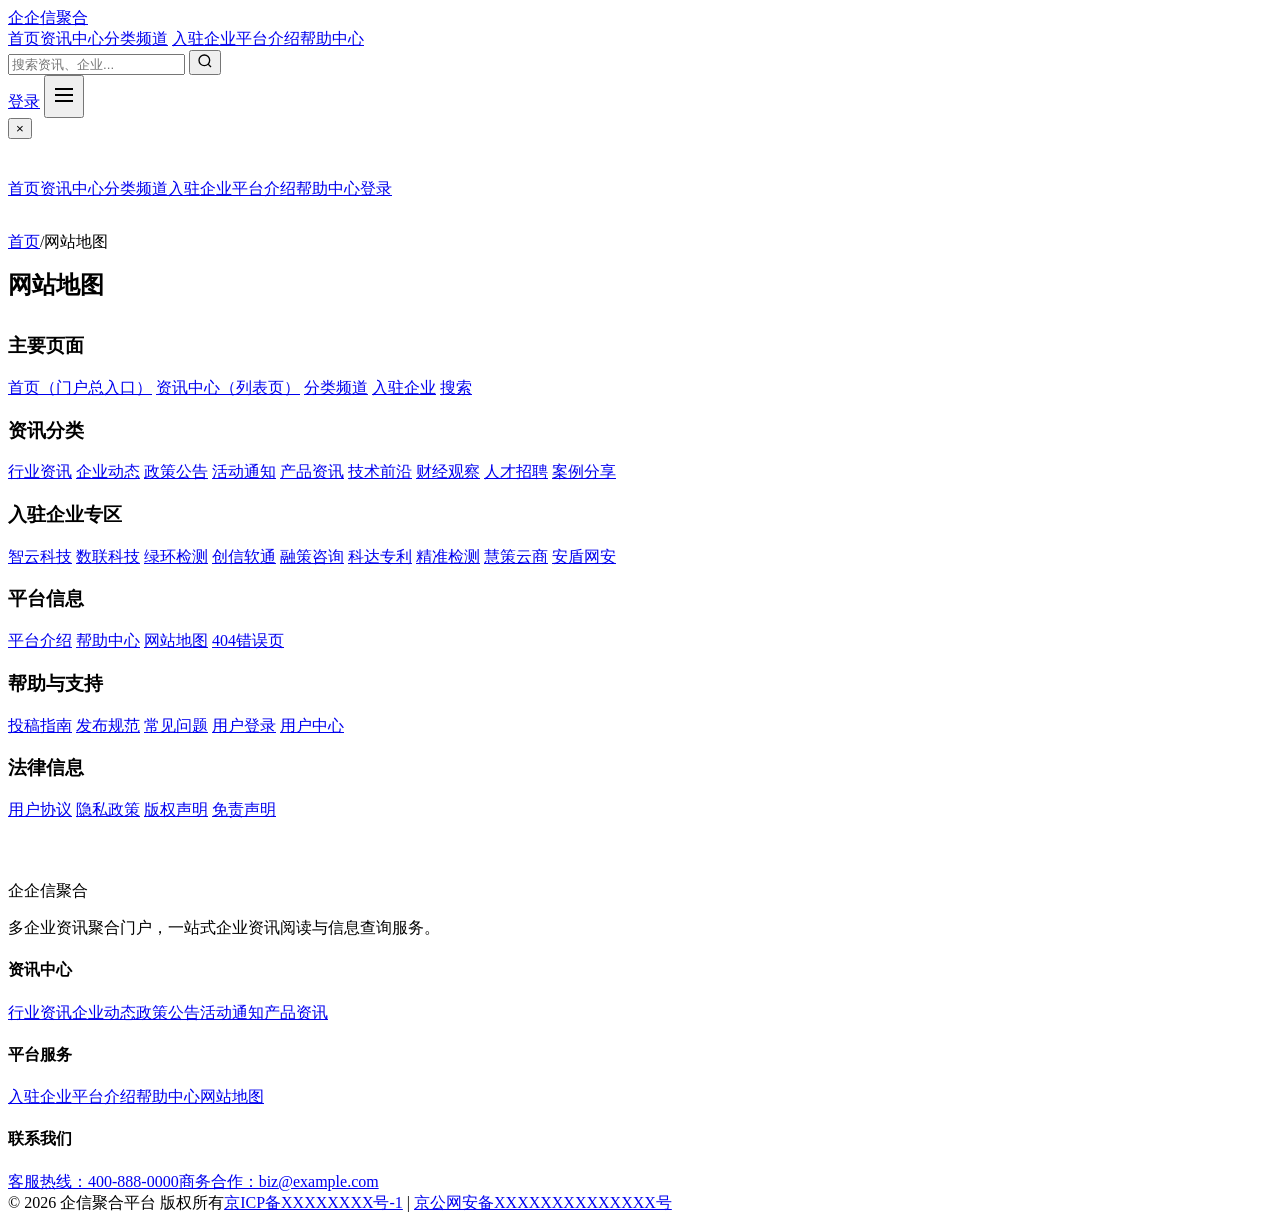
==== sitemap.html @ 0d59a962 "Add files via upload" ====
<!DOCTYPE html>
<html lang="zh-CN">
<head>
  <meta charset="UTF-8">
  <meta name="viewport" content="width=device-width,initial-scale=1.0">
  <title>网站地图 - 企信聚合</title>
  <link rel="stylesheet" href="css/global.css">
</head>
<body>

<header class="site-header">
  <div class="header-inner">
    <a href="index.html" class="site-logo"><span class="logo-icon">企</span>企信聚合</a>
    <nav class="main-nav">
      <a href="index.html">首页</a><a href="news-list.html">资讯中心</a><a href="categories.html">分类频道</a>
      <a href="enterprise-list.html">入驻企业</a><a href="about.html">平台介绍</a><a href="help.html">帮助中心</a>
    </nav>
    <div class="header-right">
      <form class="header-search search-form" action="search.html">
        <input type="text" name="q" placeholder="搜索资讯、企业..." class="search-input-from-url">
        <button type="submit"><svg width="16" height="16" fill="none" stroke="currentColor" stroke-width="2" viewBox="0 0 24 24"><circle cx="11" cy="11" r="8"/><path d="M21 21l-4.35-4.35"/></svg></button>
      </form>
      <a href="login.html" class="btn btn-primary btn-sm">登录</a>
      <button class="mobile-menu-btn" onclick="toggleMobileMenu()" style="padding:6px"><svg width="24" height="24" fill="none" stroke="currentColor" stroke-width="2" viewBox="0 0 24 24"><path d="M3 12h18M3 6h18M3 18h18"/></svg></button>
    </div>
  </div>
</header>
<div id="mobile-overlay" class="mobile-overlay" onclick="toggleMobileMenu()"></div>
<div id="mobile-drawer" class="mobile-drawer">
  <button class="close-btn" onclick="toggleMobileMenu()">&times;</button>
  <div style="margin-top:40px" class="mobile-nav">
    <a href="index.html">首页</a><a href="news-list.html">资讯中心</a><a href="categories.html">分类频道</a><a href="enterprise-list.html">入驻企业</a><a href="about.html">平台介绍</a><a href="help.html">帮助中心</a><a href="login.html">登录</a>
  </div>
</div>

<main>
  <div class="container" style="padding-top:32px;padding-bottom:60px">
    <div class="breadcrumb"><a href="index.html">首页</a><span>/</span><span>网站地图</span></div>

    <h1 style="font-size:1.5rem;font-weight:700;margin-bottom:32px">网站地图</h1>

    <!-- Main Pages -->
    <div class="sitemap-section">
      <h3>主要页面</h3>
      <div class="sitemap-links">
        <a href="index.html">首页（门户总入口）</a>
        <a href="news-list.html">资讯中心（列表页）</a>
        <a href="categories.html">分类频道</a>
        <a href="enterprise-list.html">入驻企业</a>
        <a href="search.html">搜索</a>
      </div>
    </div>

    <!-- News Categories -->
    <div class="sitemap-section">
      <h3>资讯分类</h3>
      <div class="sitemap-links">
        <a href="news-list.html?cat=industry">行业资讯</a>
        <a href="news-list.html?cat=dynamic">企业动态</a>
        <a href="news-list.html?cat=policy">政策公告</a>
        <a href="news-list.html?cat=activity">活动通知</a>
        <a href="news-list.html?cat=product">产品资讯</a>
        <a href="news-list.html?cat=tech">技术前沿</a>
        <a href="news-list.html?cat=finance">财经观察</a>
        <a href="news-list.html?cat=hr">人才招聘</a>
        <a href="news-list.html?cat=case">案例分享</a>
      </div>
    </div>

    <!-- Enterprises -->
    <div class="sitemap-section">
      <h3>入驻企业专区</h3>
      <div class="sitemap-links">
        <a href="enterprise-zone.html?id=1">智云科技</a>
        <a href="enterprise-zone.html?id=2">数联科技</a>
        <a href="enterprise-zone.html?id=3">绿环检测</a>
        <a href="enterprise-zone.html?id=4">创信软通</a>
        <a href="enterprise-zone.html?id=5">融策咨询</a>
        <a href="enterprise-zone.html?id=6">科达专利</a>
        <a href="enterprise-zone.html?id=7">精准检测</a>
        <a href="enterprise-zone.html?id=8">慧策云商</a>
        <a href="enterprise-zone.html?id=9">安盾网安</a>
      </div>
    </div>

    <!-- Platform Pages -->
    <div class="sitemap-section">
      <h3>平台信息</h3>
      <div class="sitemap-links">
        <a href="about.html">平台介绍</a>
        <a href="help.html">帮助中心</a>
        <a href="sitemap.html">网站地图</a>
        <a href="404.html">404错误页</a>
      </div>
    </div>

    <!-- Help Pages -->
    <div class="sitemap-section">
      <h3>帮助与支持</h3>
      <div class="sitemap-links">
        <a href="help.html#guide">投稿指南</a>
        <a href="help.html#standards">发布规范</a>
        <a href="help.html#faq">常见问题</a>
        <a href="login.html">用户登录</a>
        <a href="user-center.html">用户中心</a>
      </div>
    </div>

    <!-- Legal -->
    <div class="sitemap-section">
      <h3>法律信息</h3>
      <div class="sitemap-links">
        <a href="#">用户协议</a>
        <a href="#">隐私政策</a>
        <a href="#">版权声明</a>
        <a href="#">免责声明</a>
      </div>
    </div>
  </div>
</main>

<footer class="site-footer">
  <div class="container">
    <div class="footer-grid">
      <div class="footer-brand"><div class="footer-logo"><span class="logo-icon">企</span>企信聚合</div><p>多企业资讯聚合门户，一站式企业资讯阅读与信息查询服务。</p></div>
      <div class="footer-col"><h4>资讯中心</h4><a href="news-list.html?cat=industry">行业资讯</a><a href="news-list.html?cat=dynamic">企业动态</a><a href="news-list.html?cat=policy">政策公告</a><a href="news-list.html?cat=activity">活动通知</a><a href="news-list.html?cat=product">产品资讯</a></div>
      <div class="footer-col"><h4>平台服务</h4><a href="enterprise-list.html">入驻企业</a><a href="about.html">平台介绍</a><a href="help.html">帮助中心</a><a href="sitemap.html">网站地图</a></div>
      <div class="footer-col"><h4>联系我们</h4><a href="#">客服热线：400-888-0000</a><a href="#">商务合作：biz@example.com</a></div>
    </div>
    <div class="footer-bottom"><span>© 2026 企信聚合平台 版权所有</span><span><a href="#">京ICP备XXXXXXXX号-1</a> | <a href="#">京公网安备XXXXXXXXXXXXXX号</a></span></div>
  </div>
</footer>

<script src="js/global.js"></script>
</body>
</html>
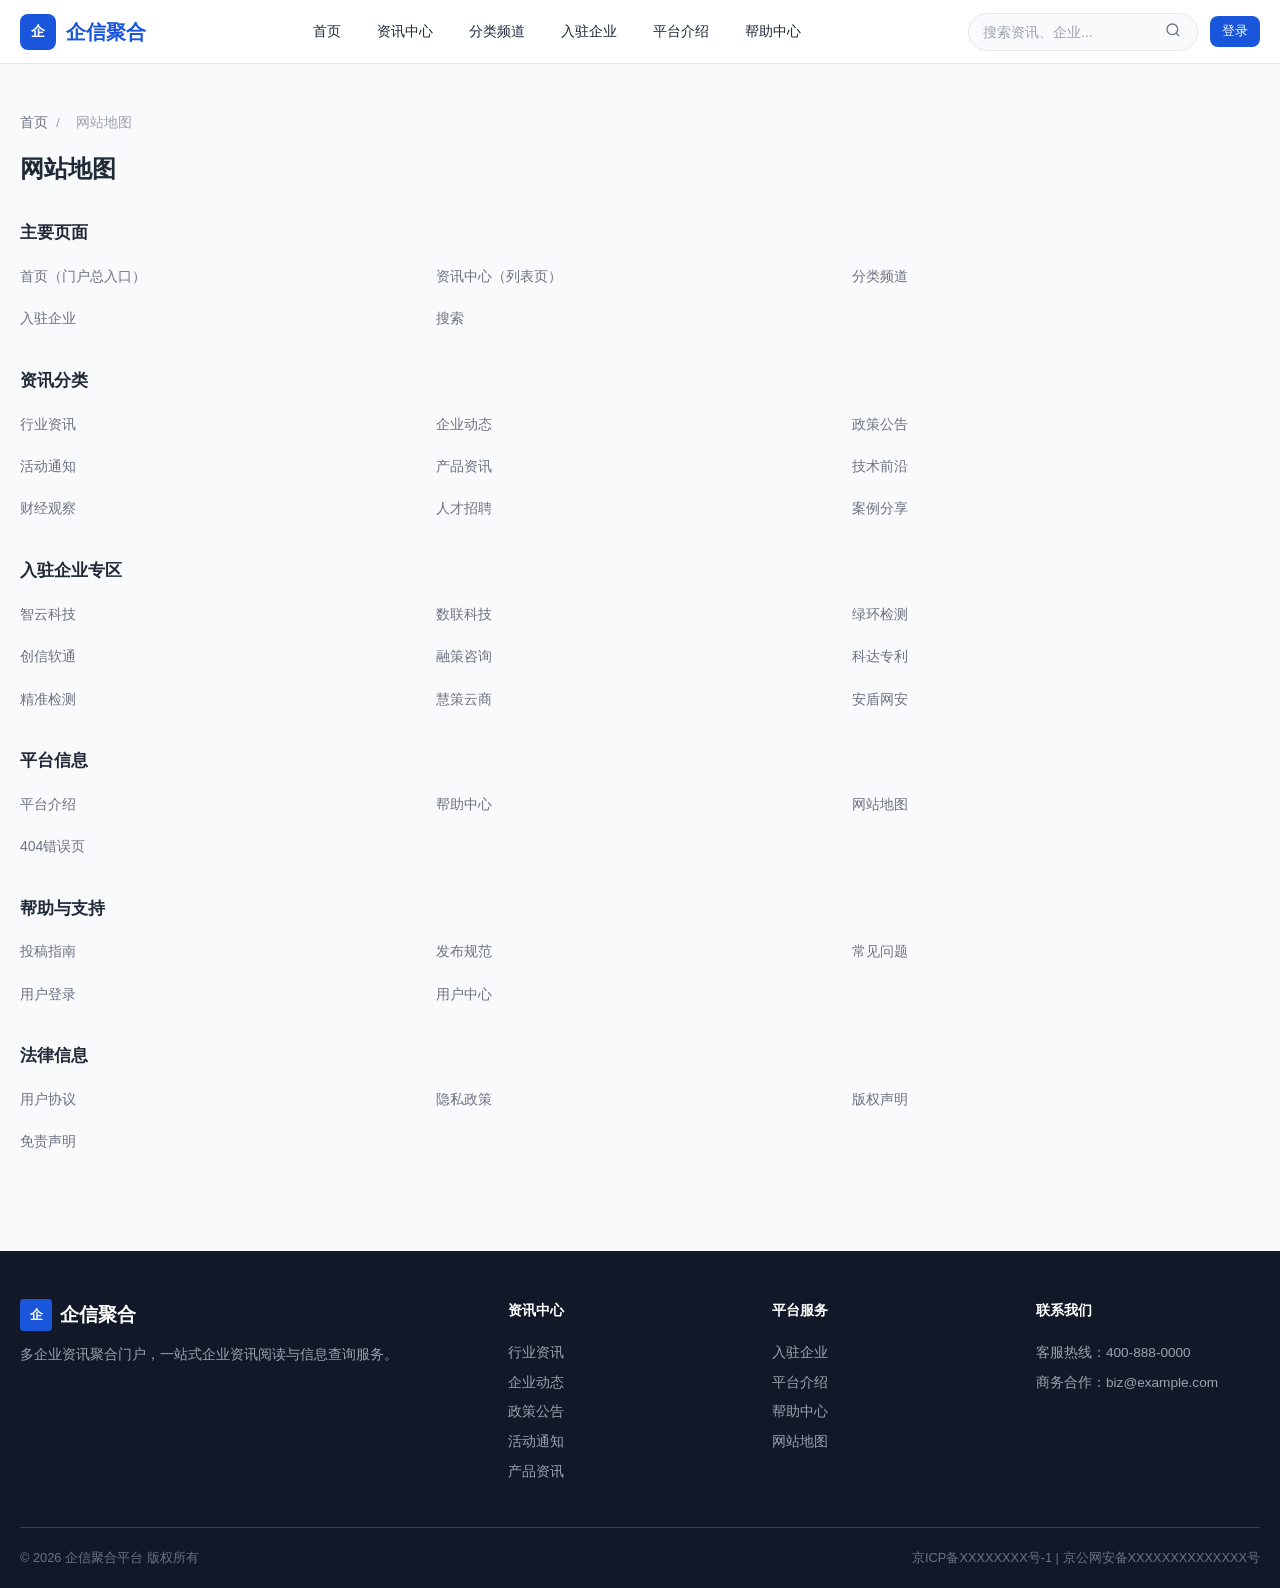
==== commit 12e156d9: "Fix stylesheet link in sitemap.html" ====
--- a/sitemap.html
+++ b/sitemap.html
@@ -4,7 +4,7 @@
   <meta charset="UTF-8">
   <meta name="viewport" content="width=device-width,initial-scale=1.0">
   <title>网站地图 - 企信聚合</title>
-  <link rel="stylesheet" href="css/global.css">
+  <link rel="stylesheet" href="global.css">
 </head>
 <body>
 
--- a/global.css
+++ b/global.css
@@ -0,0 +1,1139 @@
+/* ===== CSS Variables ===== */
+:root {
+  --color-primary: #1a56db;
+  --color-primary-dark: #1442a8;
+  --color-primary-light: #e8effc;
+  --color-primary-hover: #1545b5;
+  --color-secondary: #0e9f6e;
+  --color-accent: #ff6b35;
+  --color-danger: #e02424;
+  --color-warning: #faca15;
+  --color-text: #1f2937;
+  --color-text-secondary: #6b7280;
+  --color-text-light: #9ca3af;
+  --color-bg: #ffffff;
+  --color-bg-gray: #f9fafb;
+  --color-bg-dark: #111827;
+  --color-border: #e5e7eb;
+  --color-border-light: #f3f4f6;
+  --shadow-sm: 0 1px 2px rgba(0,0,0,.05);
+  --shadow-md: 0 4px 6px -1px rgba(0,0,0,.1),0 2px 4px -1px rgba(0,0,0,.06);
+  --shadow-lg: 0 10px 15px -3px rgba(0,0,0,.1),0 4px 6px -2px rgba(0,0,0,.05);
+  --shadow-xl: 0 20px 25px -5px rgba(0,0,0,.1),0 10px 10px -5px rgba(0,0,0,.04);
+  --radius-sm: 4px;
+  --radius-md: 8px;
+  --radius-lg: 12px;
+  --radius-xl: 16px;
+  --font-sans: -apple-system,BlinkMacSystemFont,"Segoe UI","PingFang SC","Hiragino Sans GB","Microsoft YaHei",sans-serif;
+  --font-mono: "SFMono-Regular",Consolas,"Liberation Mono",Menlo,monospace;
+  --max-width: 1280px;
+  --header-height: 64px;
+  --transition: all .25s ease;
+}
+
+/* ===== Reset ===== */
+*,*::before,*::after { box-sizing:border-box; margin:0; padding:0; }
+html { font-size:16px; scroll-behavior:smooth; -webkit-text-size-adjust:100%; }
+body { font-family:var(--font-sans); color:var(--color-text); background:var(--color-bg-gray); line-height:1.6; min-height:100vh; }
+a { color:var(--color-primary); text-decoration:none; transition:var(--transition); }
+a:hover { color:var(--color-primary-hover); }
+img { max-width:100%; height:auto; display:block; }
+ul,ol { list-style:none; }
+button,input,select,textarea { font-family:inherit; font-size:inherit; outline:none; border:none; background:none; }
+button { cursor:pointer; }
+table { border-collapse:collapse; width:100%; }
+
+/* ===== Layout ===== */
+.container { max-width:var(--max-width); margin:0 auto; padding:0 20px; }
+.flex { display:flex; }
+.flex-col { flex-direction:column; }
+.items-center { align-items:center; }
+.justify-between { justify-content:space-between; }
+.justify-center { justify-content:center; }
+.gap-1 { gap:8px; }
+.gap-2 { gap:16px; }
+.gap-3 { gap:24px; }
+.grid { display:grid; }
+.grid-2 { grid-template-columns:repeat(2,1fr); }
+.grid-3 { grid-template-columns:repeat(3,1fr); }
+.grid-4 { grid-template-columns:repeat(4,1fr); }
+
+/* ===== Header ===== */
+.site-header {
+  background:var(--color-bg);
+  border-bottom:1px solid var(--color-border);
+  position:sticky;
+  top:0;
+  z-index:1000;
+  height:var(--header-height);
+}
+.header-inner {
+  max-width:var(--max-width);
+  margin:0 auto;
+  padding:0 20px;
+  height:100%;
+  display:flex;
+  align-items:center;
+  justify-content:space-between;
+}
+.site-logo {
+  display:flex;
+  align-items:center;
+  gap:10px;
+  font-size:1.25rem;
+  font-weight:700;
+  color:var(--color-primary);
+  white-space:nowrap;
+}
+.site-logo .logo-icon {
+  width:36px;
+  height:36px;
+  background:var(--color-primary);
+  border-radius:var(--radius-md);
+  display:flex;
+  align-items:center;
+  justify-content:center;
+  color:#fff;
+  font-weight:800;
+  font-size:.9rem;
+}
+.main-nav { display:flex; align-items:center; gap:4px; }
+.main-nav a {
+  padding:8px 16px;
+  border-radius:var(--radius-md);
+  color:var(--color-text);
+  font-size:.9rem;
+  font-weight:500;
+  transition:var(--transition);
+  white-space:nowrap;
+}
+.main-nav a:hover,
+.main-nav a.active {
+  background:var(--color-primary-light);
+  color:var(--color-primary);
+}
+.header-right { display:flex; align-items:center; gap:12px; }
+.header-search {
+  display:flex;
+  align-items:center;
+  background:var(--color-bg-gray);
+  border-radius:20px;
+  padding:6px 14px;
+  border:1px solid var(--color-border);
+  transition:var(--transition);
+}
+.header-search:focus-within { border-color:var(--color-primary); box-shadow:0 0 0 3px rgba(26,86,219,.1); }
+.header-search input {
+  width:180px;
+  background:transparent;
+  font-size:.875rem;
+  color:var(--color-text);
+}
+.header-search input::placeholder { color:var(--color-text-light); }
+.header-search button { color:var(--color-text-secondary); padding:2px; }
+.btn {
+  display:inline-flex;
+  align-items:center;
+  justify-content:center;
+  gap:6px;
+  padding:8px 20px;
+  border-radius:var(--radius-md);
+  font-size:.875rem;
+  font-weight:500;
+  transition:var(--transition);
+  white-space:nowrap;
+}
+.btn-primary { background:var(--color-primary); color:#fff; }
+.btn-primary:hover { background:var(--color-primary-dark); color:#fff; }
+.btn-outline { border:1px solid var(--color-border); color:var(--color-text); background:var(--color-bg); }
+.btn-outline:hover { border-color:var(--color-primary); color:var(--color-primary); }
+.btn-sm { padding:5px 12px; font-size:.8rem; }
+.btn-lg { padding:12px 28px; font-size:1rem; }
+
+/* ===== Sub Navigation ===== */
+.sub-nav {
+  background:var(--color-bg);
+  border-bottom:1px solid var(--color-border-light);
+}
+.sub-nav-inner {
+  max-width:var(--max-width);
+  margin:0 auto;
+  padding:0 20px;
+  display:flex;
+  align-items:center;
+  gap:0;
+  overflow-x:auto;
+}
+.sub-nav a {
+  padding:10px 18px;
+  font-size:.85rem;
+  color:var(--color-text-secondary);
+  border-bottom:2px solid transparent;
+  transition:var(--transition);
+  white-space:nowrap;
+}
+.sub-nav a:hover,
+.sub-nav a.active {
+  color:var(--color-primary);
+  border-bottom-color:var(--color-primary);
+}
+
+/* ===== Breadcrumb ===== */
+.breadcrumb {
+  padding:16px 0;
+  font-size:.85rem;
+  color:var(--color-text-secondary);
+}
+.breadcrumb a { color:var(--color-text-secondary); }
+.breadcrumb a:hover { color:var(--color-primary); }
+.breadcrumb span { margin:0 8px; color:var(--color-text-light); }
+
+/* ===== Section ===== */
+.section { padding:40px 0; }
+.section-white { background:var(--color-bg); }
+.section-gray { background:var(--color-bg-gray); }
+.section-title {
+  font-size:1.35rem;
+  font-weight:700;
+  color:var(--color-text);
+  margin-bottom:24px;
+  display:flex;
+  align-items:center;
+  justify-content:space-between;
+}
+.section-title .more-link {
+  font-size:.85rem;
+  font-weight:400;
+  color:var(--color-text-secondary);
+}
+.section-title .more-link:hover { color:var(--color-primary); }
+.section-title .title-bar {
+  width:4px;
+  height:20px;
+  background:var(--color-primary);
+  border-radius:2px;
+  margin-right:10px;
+  display:inline-block;
+}
+
+/* ===== Card ===== */
+.card {
+  background:var(--color-bg);
+  border-radius:var(--radius-lg);
+  overflow:hidden;
+  transition:var(--transition);
+  border:1px solid var(--color-border-light);
+}
+.card:hover { box-shadow:var(--shadow-md); transform:translateY(-2px); }
+.card-img {
+  width:100%;
+  aspect-ratio:16/9;
+  object-fit:cover;
+  background:var(--color-border-light);
+}
+.card-body { padding:16px; }
+.card-title {
+  font-size:1rem;
+  font-weight:600;
+  color:var(--color-text);
+  line-height:1.5;
+  display:-webkit-box;
+  -webkit-line-clamp:2;
+  -webkit-box-orient:vertical;
+  overflow:hidden;
+  margin-bottom:8px;
+}
+.card-title:hover { color:var(--color-primary); }
+.card-meta {
+  display:flex;
+  align-items:center;
+  gap:12px;
+  font-size:.8rem;
+  color:var(--color-text-light);
+}
+.card-meta .source {
+  color:var(--color-primary);
+  font-weight:500;
+}
+.card-excerpt {
+  font-size:.85rem;
+  color:var(--color-text-secondary);
+  line-height:1.6;
+  display:-webkit-box;
+  -webkit-line-clamp:2;
+  -webkit-box-orient:vertical;
+  overflow:hidden;
+  margin-top:8px;
+}
+
+/* ===== News List Item (Horizontal) ===== */
+.news-item-h {
+  display:flex;
+  gap:20px;
+  padding:20px 0;
+  border-bottom:1px solid var(--color-border-light);
+}
+.news-item-h .news-thumb {
+  width:240px;
+  min-width:240px;
+  aspect-ratio:16/10;
+  border-radius:var(--radius-md);
+  overflow:hidden;
+  background:var(--color-border-light);
+}
+.news-item-h .news-thumb img { width:100%; height:100%; object-fit:cover; }
+.news-item-h .news-info { flex:1; display:flex; flex-direction:column; justify-content:space-between; }
+.news-item-h .news-title {
+  font-size:1.1rem;
+  font-weight:600;
+  color:var(--color-text);
+  line-height:1.5;
+  display:-webkit-box;
+  -webkit-line-clamp:2;
+  -webkit-box-orient:vertical;
+  overflow:hidden;
+}
+.news-item-h .news-title:hover { color:var(--color-primary); }
+.news-item-h .news-excerpt {
+  font-size:.875rem;
+  color:var(--color-text-secondary);
+  line-height:1.7;
+  display:-webkit-box;
+  -webkit-line-clamp:2;
+  -webkit-box-orient:vertical;
+  overflow:hidden;
+  margin-top:8px;
+}
+.news-item-h .news-meta {
+  display:flex;
+  align-items:center;
+  gap:16px;
+  font-size:.8rem;
+  color:var(--color-text-light);
+  margin-top:12px;
+}
+.news-item-h .news-meta .source { color:var(--color-primary); font-weight:500; }
+
+/* ===== Tag ===== */
+.tag {
+  display:inline-flex;
+  align-items:center;
+  padding:3px 10px;
+  border-radius:20px;
+  font-size:.75rem;
+  font-weight:500;
+}
+.tag-blue { background:var(--color-primary-light); color:var(--color-primary); }
+.tag-green { background:#ecfdf5; color:var(--color-secondary); }
+.tag-orange { background:#fff7ed; color:var(--color-accent); }
+.tag-red { background:#fef2f2; color:var(--color-danger); }
+.tag-gray { background:var(--color-bg-gray); color:var(--color-text-secondary); }
+.tag-top {
+  background:#fef2f2;
+  color:var(--color-danger);
+  font-weight:600;
+}
+
+/* ===== Pagination ===== */
+.pagination {
+  display:flex;
+  align-items:center;
+  justify-content:center;
+  gap:6px;
+  padding:32px 0;
+}
+.pagination a,
+.pagination span {
+  display:inline-flex;
+  align-items:center;
+  justify-content:center;
+  min-width:36px;
+  height:36px;
+  padding:0 10px;
+  border-radius:var(--radius-md);
+  font-size:.875rem;
+  border:1px solid var(--color-border);
+  color:var(--color-text);
+  background:var(--color-bg);
+  transition:var(--transition);
+}
+.pagination a:hover { border-color:var(--color-primary); color:var(--color-primary); }
+.pagination .active {
+  background:var(--color-primary);
+  color:#fff;
+  border-color:var(--color-primary);
+}
+.pagination .disabled { opacity:.4; pointer-events:none; }
+
+/* ===== Footer ===== */
+.site-footer {
+  background:var(--color-bg-dark);
+  color:#d1d5db;
+  padding:48px 0 0;
+}
+.footer-grid {
+  display:grid;
+  grid-template-columns:2fr 1fr 1fr 1fr;
+  gap:40px;
+  padding-bottom:40px;
+}
+.footer-brand .footer-logo {
+  font-size:1.2rem;
+  font-weight:700;
+  color:#fff;
+  margin-bottom:12px;
+  display:flex;
+  align-items:center;
+  gap:8px;
+}
+.footer-brand .footer-logo .logo-icon {
+  width:32px;height:32px;background:var(--color-primary);border-radius:var(--radius-sm);
+  display:flex;align-items:center;justify-content:center;color:#fff;font-weight:800;font-size:.8rem;
+}
+.footer-brand p { font-size:.85rem; line-height:1.7; color:#9ca3af; }
+.footer-col h4 { color:#fff; font-size:.9rem; font-weight:600; margin-bottom:16px; }
+.footer-col a { display:block; font-size:.85rem; color:#9ca3af; padding:4px 0; }
+.footer-col a:hover { color:#fff; }
+.footer-bottom {
+  border-top:1px solid #374151;
+  padding:20px 0;
+  display:flex;
+  align-items:center;
+  justify-content:space-between;
+  font-size:.8rem;
+  color:#6b7280;
+}
+.footer-bottom a { color:#6b7280; }
+.footer-bottom a:hover { color:#d1d5db; }
+
+/* ===== Form ===== */
+.form-group { margin-bottom:18px; }
+.form-label { display:block; font-size:.85rem; font-weight:500; color:var(--color-text); margin-bottom:6px; }
+.form-input {
+  width:100%;
+  padding:10px 14px;
+  border:1px solid var(--color-border);
+  border-radius:var(--radius-md);
+  font-size:.875rem;
+  color:var(--color-text);
+  background:var(--color-bg);
+  transition:var(--transition);
+}
+.form-input:focus { border-color:var(--color-primary); box-shadow:0 0 0 3px rgba(26,86,219,.1); }
+.form-input::placeholder { color:var(--color-text-light); }
+select.form-input { appearance:none; background-image:url("data:image/svg+xml,%3Csvg xmlns='http://www.w3.org/2000/svg' width='12' height='12' fill='%236b7280' viewBox='0 0 16 16'%3E%3Cpath d='M8 11L3 6h10z'/%3E%3C/svg%3E"); background-repeat:no-repeat; background-position:right 12px center; padding-right:36px; }
+textarea.form-input { resize:vertical; min-height:100px; }
+
+/* ===== Filter Bar ===== */
+.filter-bar {
+  display:flex;
+  align-items:center;
+  gap:12px;
+  padding:16px 20px;
+  background:var(--color-bg);
+  border-radius:var(--radius-lg);
+  border:1px solid var(--color-border-light);
+  margin-bottom:24px;
+  flex-wrap:wrap;
+}
+.filter-bar .filter-label { font-size:.85rem; font-weight:500; color:var(--color-text-secondary); white-space:nowrap; }
+.filter-bar select,
+.filter-bar input {
+  padding:6px 12px;
+  border:1px solid var(--color-border);
+  border-radius:var(--radius-md);
+  font-size:.8rem;
+  color:var(--color-text);
+  background:var(--color-bg);
+}
+.filter-bar select:focus,
+.filter-bar input:focus { border-color:var(--color-primary); }
+
+/* ===== Sidebar ===== */
+.page-layout { display:grid; grid-template-columns:1fr 320px; gap:28px; }
+.sidebar-widget {
+  background:var(--color-bg);
+  border-radius:var(--radius-lg);
+  border:1px solid var(--color-border-light);
+  padding:20px;
+  margin-bottom:20px;
+}
+.sidebar-widget .widget-title {
+  font-size:.95rem;
+  font-weight:600;
+  color:var(--color-text);
+  margin-bottom:16px;
+  padding-bottom:10px;
+  border-bottom:1px solid var(--color-border-light);
+}
+.sidebar-widget .widget-list a {
+  display:flex;
+  align-items:flex-start;
+  gap:10px;
+  padding:8px 0;
+  font-size:.85rem;
+  color:var(--color-text);
+  line-height:1.5;
+}
+.sidebar-widget .widget-list a:hover { color:var(--color-primary); }
+.sidebar-widget .widget-list .rank {
+  display:inline-flex;
+  align-items:center;
+  justify-content:center;
+  width:20px;
+  height:20px;
+  border-radius:4px;
+  font-size:.7rem;
+  font-weight:700;
+  flex-shrink:0;
+}
+.sidebar-widget .widget-list .rank.top { background:var(--color-primary); color:#fff; }
+.sidebar-widget .widget-list .rank.normal { background:var(--color-bg-gray); color:var(--color-text-secondary); }
+
+/* ===== Enterprise Card ===== */
+.enterprise-card {
+  background:var(--color-bg);
+  border-radius:var(--radius-lg);
+  border:1px solid var(--color-border-light);
+  padding:24px;
+  text-align:center;
+  transition:var(--transition);
+}
+.enterprise-card:hover { box-shadow:var(--shadow-md); transform:translateY(-2px); }
+.enterprise-card .ent-logo {
+  width:72px;
+  height:72px;
+  border-radius:var(--radius-lg);
+  background:var(--color-primary-light);
+  display:flex;
+  align-items:center;
+  justify-content:center;
+  margin:0 auto 14px;
+  font-size:1.5rem;
+  font-weight:800;
+  color:var(--color-primary);
+}
+.enterprise-card .ent-name { font-size:1rem; font-weight:600; color:var(--color-text); margin-bottom:6px; }
+.enterprise-card .ent-desc { font-size:.8rem; color:var(--color-text-secondary); line-height:1.5; display:-webkit-box; -webkit-line-clamp:2; -webkit-box-orient:vertical; overflow:hidden; }
+.enterprise-card .ent-count { font-size:.75rem; color:var(--color-text-light); margin-top:10px; }
+
+/* ===== Banner / Carousel ===== */
+.carousel {
+  position:relative;
+  border-radius:var(--radius-xl);
+  overflow:hidden;
+  background:#1a1a2e;
+}
+.carousel-slides { display:flex; transition:transform .5s ease; }
+.carousel-slide {
+  min-width:100%;
+  position:relative;
+  aspect-ratio:21/8;
+  display:flex;
+  align-items:flex-end;
+}
+.carousel-slide .slide-bg {
+  position:absolute;
+  inset:0;
+  background:linear-gradient(135deg,#1a56db 0%,#3b82f6 50%,#60a5fa 100%);
+}
+.carousel-slide .slide-content {
+  position:relative;
+  z-index:1;
+  padding:40px;
+  color:#fff;
+  max-width:600px;
+}
+.carousel-slide .slide-tag {
+  display:inline-block;
+  padding:4px 12px;
+  background:rgba(255,255,255,.2);
+  border-radius:20px;
+  font-size:.75rem;
+  margin-bottom:12px;
+}
+.carousel-slide .slide-title { font-size:1.6rem; font-weight:700; line-height:1.4; margin-bottom:10px; }
+.carousel-slide .slide-desc { font-size:.9rem; opacity:.85; line-height:1.6; }
+.carousel-dots {
+  position:absolute;
+  bottom:16px;
+  right:20px;
+  display:flex;
+  gap:8px;
+  z-index:2;
+}
+.carousel-dots .dot {
+  width:8px;
+  height:8px;
+  border-radius:50%;
+  background:rgba(255,255,255,.4);
+  cursor:pointer;
+  transition:var(--transition);
+}
+.carousel-dots .dot.active { background:#fff; width:24px; border-radius:4px; }
+.carousel-arrows {
+  position:absolute;
+  top:50%;
+  left:0;
+  right:0;
+  transform:translateY(-50%);
+  display:flex;
+  justify-content:space-between;
+  padding:0 12px;
+  z-index:2;
+  pointer-events:none;
+}
+.carousel-arrows .arrow {
+  width:40px;
+  height:40px;
+  border-radius:50%;
+  background:rgba(255,255,255,.2);
+  backdrop-filter:blur(4px);
+  display:flex;
+  align-items:center;
+  justify-content:center;
+  color:#fff;
+  cursor:pointer;
+  pointer-events:auto;
+  transition:var(--transition);
+}
+.carousel-arrows .arrow:hover { background:rgba(255,255,255,.4); }
+
+/* ===== Quick Category Grid ===== */
+.category-grid {
+  display:grid;
+  grid-template-columns:repeat(5,1fr);
+  gap:20px;
+}
+.category-item {
+  position:relative;
+  border-radius:var(--radius-xl);
+  padding:28px 20px 24px;
+  text-align:center;
+  border:none;
+  overflow:hidden;
+  cursor:pointer;
+  transition:all .35s cubic-bezier(.4,0,.2,1);
+  display:flex;
+  flex-direction:column;
+  align-items:center;
+}
+/* 各分类独立渐变主题 */
+.cat-industry {
+  background:linear-gradient(145deg,#eef3ff 0%,#dbe8ff 50%,#e0eaff 100%);
+  border:1px solid rgba(26,86,219,.12);
+}
+.cat-industry .cat-glow {
+  position:absolute;
+  width:120px;height:120px;
+  background:radial-gradient(circle,rgba(26,86,219,.18) 0%,transparent 70%);
+  top:-30px;right:-20px;
+  border-radius:50%;
+  transition:all .4s ease;
+}
+.cat-industry .cat-icon { background:linear-gradient(135deg,#1a56db,#3b82f6); }
+.cat-industry:hover { transform:translateY(-6px) scale(1.02); box-shadow:0 16px 40px rgba(26,86,219,.18),0 4px 12px rgba(26,86,219,.08); border-color:rgba(26,86,219,.25); }
+.cat-industry:hover .cat-glow { transform:scale(1.5); opacity:.7; }
+
+.cat-dynamic {
+  background:linear-gradient(145deg,#edfaf2 0%,#dcf5ea 50%,#e3f9ec 100%);
+  border:1px solid rgba(14,159,110,.12);
+}
+.cat-dynamic .cat-glow {
+  position:absolute;
+  width:120px;height:120px;
+  background:radial-gradient(circle,rgba(14,159,110,.18) 0%,transparent 70%);
+  top:-30px;right:-20px;
+  border-radius:50%;
+  transition:all .4s ease;
+}
+.cat-dynamic .cat-icon { background:linear-gradient(135deg,#0e9f6e,#34d399); }
+.cat-dynamic:hover { transform:translateY(-6px) scale(1.02); box-shadow:0 16px 40px rgba(14,159,110,.18),0 4px 12px rgba(14,159,110,.08); border-color:rgba(14,159,110,.25); }
+.cat-dynamic:hover .cat-glow { transform:scale(1.5); opacity:.7; }
+
+.cat-policy {
+  background:linear-gradient(145deg,#fff7ed 0%,#ffedd9 50%,#fff3e8 100%);
+  border:1px solid rgba(255,107,53,.12);
+}
+.cat-policy .cat-glow {
+  position:absolute;
+  width:120px;height:120px;
+  background:radial-gradient(circle,rgba(255,107,53,.15) 0%,transparent 70%);
+  top:-30px;right:-20px;
+  border-radius:50%;
+  transition:all .4s ease;
+}
+.cat-policy .cat-icon { background:linear-gradient(135deg,#ff6b35,#f97316); }
+.cat-policy:hover { transform:translateY(-6px) scale(1.02); box-shadow:0 16px 40px rgba(255,107,53,.18),0 4px 12px rgba(255,107,53,.08); border-color:rgba(255,107,53,.25); }
+.cat-policy:hover .cat-glow { transform:scale(1.5); opacity:.7; }
+
+.cat-activity {
+  background:linear-gradient(145deg,#fff1f0 0%,#ffe4e1 50%,#fef0ee 100%);
+  border:1px solid rgba(224,36,36,.10);
+}
+.cat-activity .cat-glow {
+  position:absolute;
+  width:120px;height:120px;
+  background:radial-gradient(circle,rgba(224,36,36,.14) 0%,transparent 70%);
+  top:-30px;right:-20px;
+  border-radius:50%;
+  transition:all .4s ease;
+}
+.cat-activity .cat-icon { background:linear-gradient(135deg,#e02424,#f87171); }
+.cat-activity:hover { transform:translateY(-6px) scale(1.02); box-shadow:0 16px 40px rgba(224,36,36,.16),0 4px 12px rgba(224,36,36,.08); border-color:rgba(224,36,36,.22); }
+.cat-activity:hover .cat-glow { transform:scale(1.5); opacity:.7; }
+
+.cat-product {
+  background:linear-gradient(145deg,#f5efff 0%,#ede7ff 50%,#f3ecff 100%);
+  border:1px solid rgba(124,58,237,.12);
+}
+.cat-product .cat-glow {
+  position:absolute;
+  width:120px;height:120px;
+  background:radial-gradient(circle,rgba(124,58,237,.16) 0%,transparent 70%);
+  top:-30px;right:-20px;
+  border-radius:50%;
+  transition:all .4s ease;
+}
+.cat-product .cat-icon { background:linear-gradient(135deg,#7c3aed,#a78bfa); }
+.cat-product:hover { transform:translateY(-6px) scale(1.02); box-shadow:0 16px 40px rgba(124,58,237,.18),0 4px 12px rgba(124,58,237,.08); border-color:rgba(124,58,237,.25); }
+.cat-product:hover .cat-glow { transform:scale(1.5); opacity:.7; }
+
+.category-item .cat-icon {
+  width:60px;
+  height:60px;
+  border-radius:16px;
+  display:flex;
+  align-items:center;
+  justify-content:center;
+  margin:0 auto 14px;
+  font-size:1.6rem;
+  color:#fff;
+  box-shadow:0 6px 16px rgba(0,0,0,.12);
+  transition:transform .35s ease;
+  z-index:1;
+  position:relative;
+}
+.category-item:hover .cat-icon { transform:scale(1.1) rotate(-3deg); }
+.category-item .cat-name {
+  font-size:1rem;
+  font-weight:700;
+  color:var(--color-text);
+  letter-spacing:.3px;
+  z-index:1;
+  position:relative;
+}
+.category-item .cat-count {
+  font-size:.8rem;
+  color:var(--color-text-secondary);
+  margin-top:6px;
+  z-index:1;
+  position:relative;
+  padding:3px 12px;
+  background:rgba(255,255,255,.55);
+  border-radius:20px;
+  backdrop-filter:blur(4px);
+}
+.category-item .cat-arrow {
+  position:absolute;
+  right:16px;top:50%;
+  transform:translateY(-50%) translateX(8px);
+  font-size:1.1rem;
+  color:var(--color-text-light);
+  opacity:0;
+  transition:all .3s ease;
+  font-weight:300;
+}
+.category-item:hover .cat-arrow { opacity:1; transform:translateY(-50%) translateX(0); }
+
+/* ===== Top News Headline ===== */
+.headline-bar {
+  background:linear-gradient(135deg,#1a1a2e 0%,#16213e 40%,#1a1a2e 100%);
+  border-radius:var(--radius-xl);
+  padding:0;
+  display:flex;
+  align-items:center;
+  overflow:hidden;
+  margin-bottom:24px;
+  border:none;
+  position:relative;
+  box-shadow:0 8px 32px rgba(26,26,46,.2),0 2px 8px rgba(0,0,0,.08),inset 0 1px 0 rgba(255,255,255,.06);
+}
+/* 左侧装饰光带 */
+.headline-bar::before {
+  content:'';
+  position:absolute;
+  left:0;top:0;bottom:0;
+  width:4px;
+  background:linear-gradient(180deg,#ff6b35,#facc15,#ef4444,#ff6b35);
+  background-size:100% 300%;
+  animation:hlShimmer 3s ease-in-out infinite;
+}
+@keyframes hlShimmer {
+  0%,100% { background-position:0% 0%; }
+  50% { background-position:0% 100%; }
+}
+/* 背景装饰圆 */
+.headline-bar::after {
+  content:'';
+  position:absolute;
+  right:-60px;top:-40px;
+  width:200px;height:200px;
+  border-radius:50%;
+  background:radial-gradient(circle,rgba(255,107,53,.08) 0%,transparent 70%);
+  pointer-events:none;
+}
+
+.headline-bar .hl-left {
+  flex-shrink:0;
+  padding:18px 20px 18px 24px;
+  display:flex;
+  align-items:center;
+  z-index:1;
+  position:relative;
+}
+.headline-bar .hl-tag {
+  display:inline-flex;
+  align-items:center;
+  padding:7px 16px;
+  background:linear-gradient(135deg,#ef4444,#f97316,#f59e0b);
+  color:#fff;
+  border-radius:8px;
+  font-size:.85rem;
+  font-weight:800;
+  white-space:nowrap;
+  letter-spacing:2px;
+  text-shadow:0 1px 3px rgba(0,0,0,.25);
+  box-shadow:0 4px 14px rgba(239,68,68,.4),inset 0 1px 0 rgba(255,255,255,.2);
+  animation:hlPulse 2.5s ease-in-out infinite;
+  position:relative;
+  overflow:hidden;
+}
+.headline-bar .hl-tag::before {
+  content:'';
+  position:absolute;
+  inset:0;
+  background:linear-gradient(90deg,transparent,rgba(255,255,255,.15),transparent);
+  transform:translateX(-100%);
+  animation:hlSweep 3s ease-in-out infinite;
+}
+@keyframes hlPulse {
+  0%,100% { box-shadow:0 4px 14px rgba(239,68,68,.4),inset 0 1px 0 rgba(255,255,255,.2); }
+  50% { box-shadow:0 4px 22px rgba(239,68,68,.55),0 0 30px rgba(249,115,22,.2),inset 0 1px 0 rgba(255,255,255,.25); }
+}
+@keyframes hlSweep {
+  0% { transform:translateX(-100%); }
+  50%,100% { transform:translateX(100%); }
+}
+
+.headline-bar .hl-body {
+  flex:1;
+  min-width:0;
+  padding:0 12px;
+  z-index:1;
+  position:relative;
+}
+.headline-bar .hl-text {
+  display:block;
+  font-size:1rem;
+  font-weight:600;
+  color:#f1f5f9;
+  line-height:1.5;
+  white-space:nowrap;
+  overflow:hidden;
+  text-overflow:ellipsis;
+  transition:color .2s ease;
+}
+.headline-bar .hl-text:hover { color:#fff; }
+
+.headline-bar .hl-right {
+  flex-shrink:0;
+  padding-right:24px;
+  z-index:1;
+  position:relative;
+}
+.headline-bar .hl-time {
+  display:inline-flex;
+  align-items:center;
+  padding:4px 12px;
+  background:rgba(255,255,255,.08);
+  border-radius:20px;
+  font-size:.75rem;
+  color:rgba(255,255,255,.55);
+  font-weight:500;
+  backdrop-filter:blur(4px);
+  border:1px solid rgba(255,255,255,.06);
+}
+
+/* ===== Article Detail ===== */
+.article-header { margin-bottom:28px; }
+.article-header h1 {
+  font-size:1.75rem;
+  font-weight:700;
+  line-height:1.4;
+  color:var(--color-text);
+  margin-bottom:16px;
+}
+.article-meta {
+  display:flex;
+  align-items:center;
+  gap:16px;
+  font-size:.85rem;
+  color:var(--color-text-secondary);
+  flex-wrap:wrap;
+}
+.article-meta .source { color:var(--color-primary); font-weight:500; }
+.article-body {
+  font-size:1rem;
+  line-height:1.9;
+  color:var(--color-text);
+}
+.article-body p { margin-bottom:16px; }
+.article-body img { border-radius:var(--radius-md); margin:20px 0; }
+.article-body h2 { font-size:1.3rem; font-weight:700; margin:28px 0 14px; }
+.article-body h3 { font-size:1.1rem; font-weight:600; margin:22px 0 10px; }
+.article-body blockquote {
+  border-left:4px solid var(--color-primary);
+  padding:12px 20px;
+  background:var(--color-primary-light);
+  border-radius:0 var(--radius-md) var(--radius-md) 0;
+  margin:20px 0;
+  color:var(--color-text-secondary);
+}
+.article-actions {
+  display:flex;
+  align-items:center;
+  gap:12px;
+  padding:20px 0;
+  border-top:1px solid var(--color-border-light);
+  margin-top:28px;
+}
+.article-actions .action-btn {
+  display:inline-flex;
+  align-items:center;
+  gap:6px;
+  padding:8px 16px;
+  border-radius:var(--radius-md);
+  font-size:.85rem;
+  border:1px solid var(--color-border);
+  color:var(--color-text-secondary);
+  background:var(--color-bg);
+  transition:var(--transition);
+}
+.article-actions .action-btn:hover { border-color:var(--color-primary); color:var(--color-primary); }
+.article-actions .action-btn.liked { color:var(--color-danger); border-color:var(--color-danger); background:#fef2f2; }
+
+/* ===== User Center ===== */
+.uc-layout { display:grid; grid-template-columns:240px 1fr; gap:24px; min-height:600px; }
+.uc-sidebar {
+  background:var(--color-bg);
+  border-radius:var(--radius-lg);
+  border:1px solid var(--color-border-light);
+  padding:20px 0;
+}
+.uc-sidebar .uc-user {
+  padding:20px;
+  border-bottom:1px solid var(--color-border-light);
+  margin-bottom:10px;
+  text-align:center;
+}
+.uc-sidebar .uc-avatar {
+  width:56px;height:56px;border-radius:50%;background:var(--color-primary-light);
+  display:flex;align-items:center;justify-content:center;margin:0 auto 10px;
+  font-size:1.3rem;font-weight:700;color:var(--color-primary);
+}
+.uc-sidebar .uc-name { font-size:.95rem; font-weight:600; color:var(--color-text); }
+.uc-sidebar .uc-role { font-size:.75rem; color:var(--color-text-light); margin-top:4px; }
+.uc-sidebar .uc-menu a {
+  display:flex;
+  align-items:center;
+  gap:10px;
+  padding:10px 20px;
+  font-size:.875rem;
+  color:var(--color-text-secondary);
+  transition:var(--transition);
+}
+.uc-sidebar .uc-menu a:hover,
+.uc-sidebar .uc-menu a.active {
+  background:var(--color-primary-light);
+  color:var(--color-primary);
+  font-weight:500;
+}
+.uc-content {
+  background:var(--color-bg);
+  border-radius:var(--radius-lg);
+  border:1px solid var(--color-border-light);
+  padding:28px;
+}
+
+/* ===== Table ===== */
+.data-table { width:100%; font-size:.85rem; }
+.data-table thead { background:var(--color-bg-gray); }
+.data-table th { padding:12px 16px; text-align:left; font-weight:600; color:var(--color-text-secondary); border-bottom:1px solid var(--color-border); }
+.data-table td { padding:12px 16px; border-bottom:1px solid var(--color-border-light); color:var(--color-text); }
+.data-table tbody tr:hover { background:var(--color-bg-gray); }
+
+/* ===== Stats Cards ===== */
+.stats-grid { display:grid; grid-template-columns:repeat(4,1fr); gap:16px; margin-bottom:24px; }
+.stat-card {
+  background:var(--color-bg);
+  border-radius:var(--radius-lg);
+  border:1px solid var(--color-border-light);
+  padding:20px;
+}
+.stat-card .stat-label { font-size:.8rem; color:var(--color-text-secondary); margin-bottom:6px; }
+.stat-card .stat-value { font-size:1.6rem; font-weight:700; color:var(--color-text); }
+.stat-card .stat-change { font-size:.75rem; margin-top:4px; }
+.stat-card .stat-change.up { color:var(--color-secondary); }
+.stat-card .stat-change.down { color:var(--color-danger); }
+
+/* ===== 404 Page ===== */
+.error-page {
+  display:flex;
+  flex-direction:column;
+  align-items:center;
+  justify-content:center;
+  min-height:60vh;
+  text-align:center;
+  padding:60px 20px;
+}
+.error-page .error-code { font-size:6rem; font-weight:800; color:var(--color-primary); line-height:1; }
+.error-page .error-msg { font-size:1.2rem; color:var(--color-text-secondary); margin:16px 0 28px; }
+
+/* ===== Login Page ===== */
+.login-page {
+  display:flex;
+  align-items:center;
+  justify-content:center;
+  min-height:calc(100vh - var(--header-height));
+  padding:40px 20px;
+}
+.login-box {
+  width:100%;
+  max-width:420px;
+  background:var(--color-bg);
+  border-radius:var(--radius-xl);
+  border:1px solid var(--color-border-light);
+  padding:40px;
+  box-shadow:var(--shadow-lg);
+}
+.login-box h2 { font-size:1.4rem; font-weight:700; margin-bottom:8px; }
+.login-box .login-subtitle { font-size:.9rem; color:var(--color-text-secondary); margin-bottom:28px; }
+.login-box .form-group { margin-bottom:18px; }
+.login-box .form-footer {
+  display:flex;
+  align-items:center;
+  justify-content:space-between;
+  margin-top:16px;
+  font-size:.8rem;
+}
+.login-box .form-footer a { color:var(--color-primary); }
+
+/* ===== Tabs ===== */
+.tabs { display:flex; border-bottom:1px solid var(--color-border); margin-bottom:24px; }
+.tab-item {
+  padding:10px 20px;
+  font-size:.9rem;
+  color:var(--color-text-secondary);
+  border-bottom:2px solid transparent;
+  cursor:pointer;
+  transition:var(--transition);
+}
+.tab-item:hover { color:var(--color-primary); }
+.tab-item.active { color:var(--color-primary); border-bottom-color:var(--color-primary); font-weight:500; }
+
+/* ===== Sitemap ===== */
+.sitemap-section { margin-bottom:32px; }
+.sitemap-section h3 { font-size:1.05rem; font-weight:600; margin-bottom:12px; color:var(--color-text); }
+.sitemap-links { display:grid; grid-template-columns:repeat(3,1fr); gap:8px; }
+.sitemap-links a { font-size:.875rem; color:var(--color-text-secondary); padding:6px 0; }
+.sitemap-links a:hover { color:var(--color-primary); }
+
+/* ===== Mobile Menu ===== */
+.mobile-menu-btn { display:none; }
+.mobile-overlay {
+  display:none;
+  position:fixed;
+  inset:0;
+  background:rgba(0,0,0,.4);
+  z-index:999;
+}
+.mobile-drawer {
+  position:fixed;
+  top:0;
+  left:-280px;
+  width:280px;
+  height:100%;
+  background:var(--color-bg);
+  z-index:1000;
+  transition:left .3s ease;
+  padding:20px;
+  overflow-y:auto;
+}
+.mobile-drawer.open { left:0; }
+.mobile-drawer .close-btn {
+  position:absolute;
+  top:16px;
+  right:16px;
+  width:32px;
+  height:32px;
+  display:flex;
+  align-items:center;
+  justify-content:center;
+  font-size:1.2rem;
+  color:var(--color-text-secondary);
+}
+.mobile-drawer .mobile-nav a {
+  display:block;
+  padding:12px 0;
+  font-size:.95rem;
+  color:var(--color-text);
+  border-bottom:1px solid var(--color-border-light);
+}
+
+/* ===== Responsive ===== */
+@media (max-width:1024px) {
+  .grid-4 { grid-template-columns:repeat(2,1fr); }
+  .category-grid { grid-template-columns:repeat(3,1fr); }
+  .page-layout { grid-template-columns:1fr; }
+  .footer-grid { grid-template-columns:repeat(2,1fr); }
+  .stats-grid { grid-template-columns:repeat(2,1fr); }
+  .uc-layout { grid-template-columns:1fr; }
+  .sitemap-links { grid-template-columns:repeat(2,1fr); }
+}
+@media (max-width:768px) {
+  .main-nav { display:none; }
+  .mobile-menu-btn { display:flex; }
+  .header-search input { width:120px; }
+  .grid-2,.grid-3 { grid-template-columns:1fr; }
+  .grid-4 { grid-template-columns:1fr; }
+  .category-grid { grid-template-columns:repeat(2,1fr); }
+  .news-item-h { flex-direction:column; }
+  .news-item-h .news-thumb { width:100%; min-width:unset; }
+  .carousel-slide .slide-content { padding:20px; }
+  .carousel-slide .slide-title { font-size:1.2rem; }
+  .footer-grid { grid-template-columns:1fr; }
+  .footer-bottom { flex-direction:column; gap:8px; }
+  .stats-grid { grid-template-columns:1fr; }
+  .sitemap-links { grid-template-columns:1fr; }
+}
+
+/* ===== Utilities ===== */
+.text-center { text-align:center; }
+.text-right { text-align:right; }
+.text-primary { color:var(--color-primary); }
+.text-secondary { color:var(--color-text-secondary); }
+.text-light { color:var(--color-text-light); }
+.mt-1 { margin-top:8px; }
+.mt-2 { margin-top:16px; }
+.mt-3 { margin-top:24px; }
+.mb-1 { margin-bottom:8px; }
+.mb-2 { margin-bottom:16px; }
+.mb-3 { margin-bottom:24px; }
+.p-2 { padding:16px; }
+.p-3 { padding:24px; }
+.hidden { display:none !important; }
+.w-full { width:100%; }
+.rounded { border-radius:var(--radius-md); }
+.rounded-lg { border-radius:var(--radius-lg); }
+.shadow { box-shadow:var(--shadow-md); }
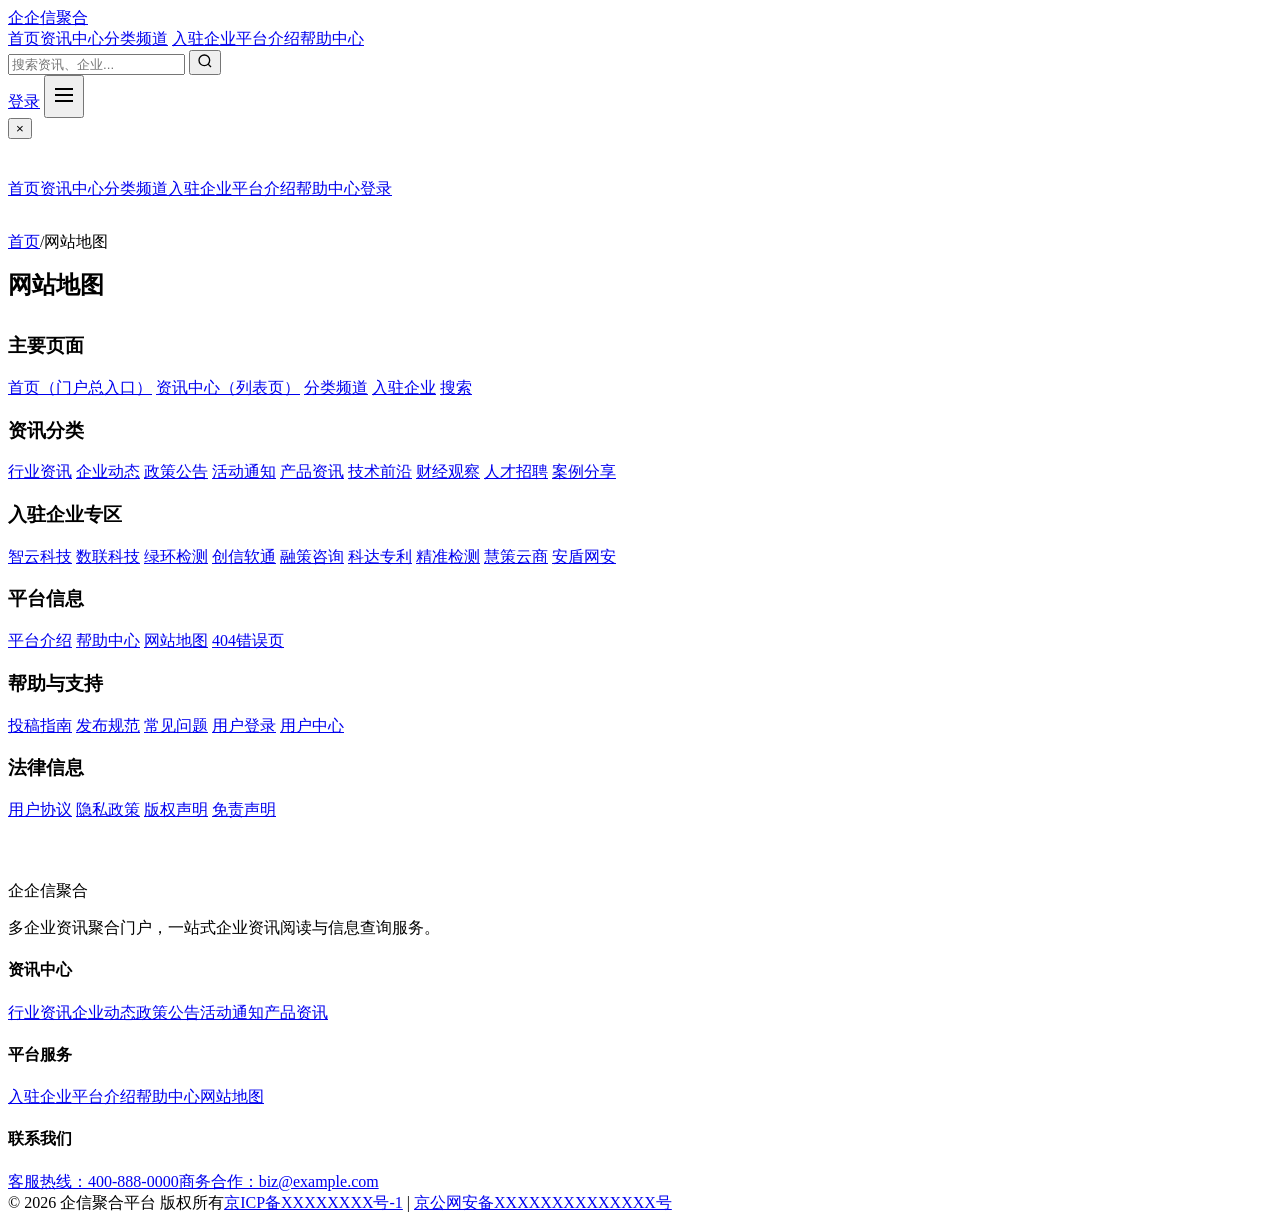
==== commit 40ebb6e3: "Add files via upload" ====
--- a/sitemap.html
+++ b/sitemap.html
@@ -4,7 +4,7 @@
   <meta charset="UTF-8">
   <meta name="viewport" content="width=device-width,initial-scale=1.0">
   <title>网站地图 - 企信聚合</title>
-  <link rel="stylesheet" href="global.css">
+  <link rel="stylesheet" href="css/global.css">
 </head>
 <body>
 
